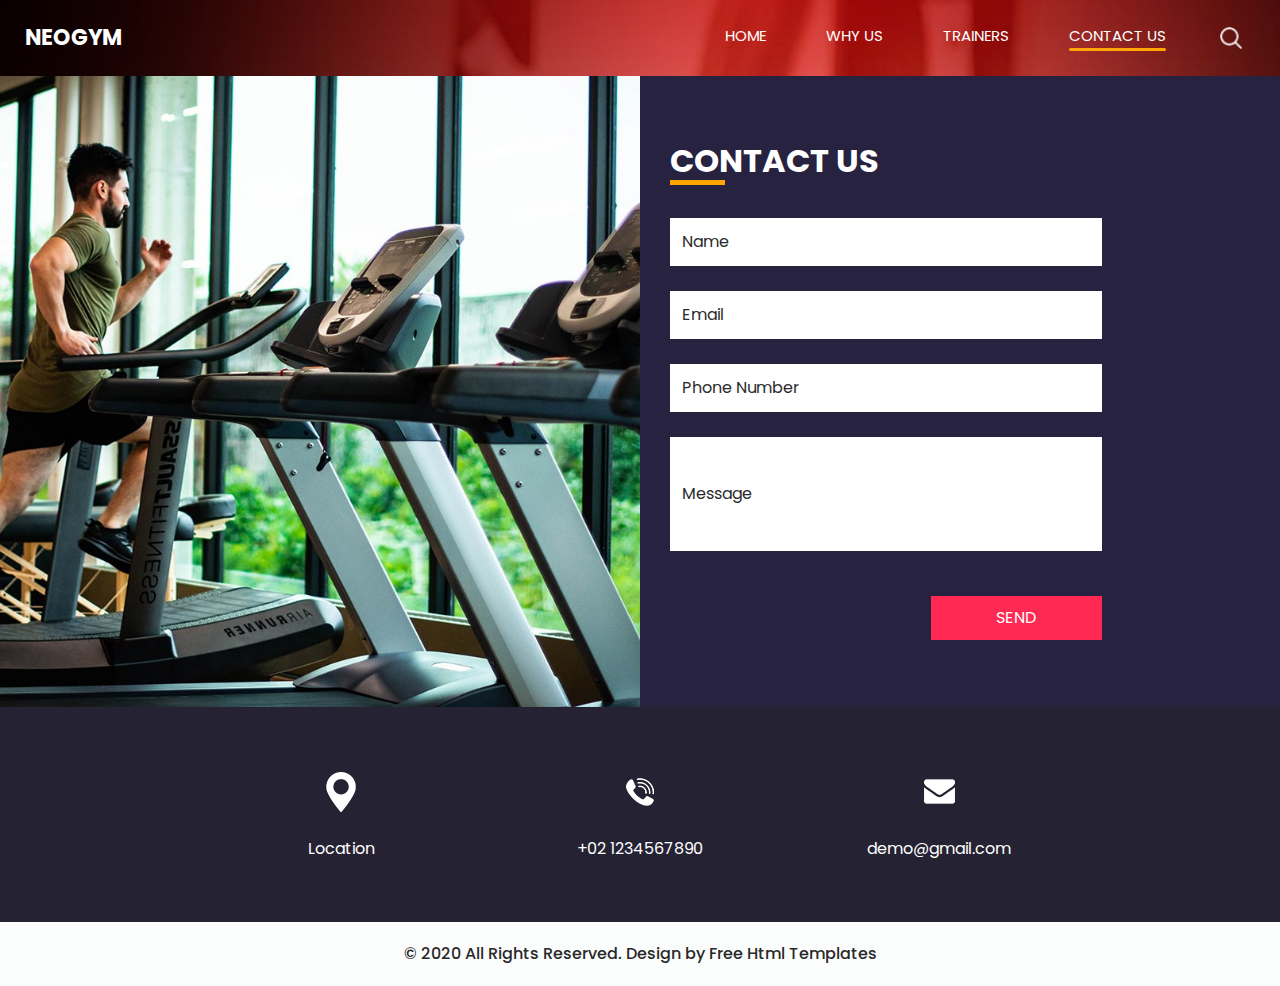
==== contact.html @ b18c8472 "Start" ====
<!DOCTYPE html>
<html>

<head>
  <!-- Basic -->
  <meta charset="utf-8" />
  <meta http-equiv="X-UA-Compatible" content="IE=edge" />
  <!-- Mobile Metas -->
  <meta name="viewport" content="width=device-width, initial-scale=1, shrink-to-fit=no" />
  <!-- Site Metas -->
  <meta name="keywords" content="" />
  <meta name="description" content="" />
  <meta name="author" content="" />

  <title>Neogym</title>

  <!-- slider stylesheet -->
  <link rel="stylesheet" type="text/css" href="https://cdnjs.cloudflare.com/ajax/libs/OwlCarousel2/2.3.4/assets/owl.carousel.min.css" />

  <!-- bootstrap core css -->
  <link rel="stylesheet" type="text/css" href="css/bootstrap.css" />

  <!-- fonts style -->
  <link href="https://fonts.googleapis.com/css?family=Poppins:400,600,700&display=swap" rel="stylesheet">
  <!-- Custom styles for this template -->
  <link href="css/style.css" rel="stylesheet" />
  <!-- responsive style -->
  <link href="css/responsive.css" rel="stylesheet" />
</head>

<body class="sub_page">
  <div class="hero_area">
    <!-- header section strats -->
    <header class="header_section">
      <div class="container-fluid">
        <nav class="navbar navbar-expand-lg custom_nav-container ">
          <a class="navbar-brand" href="index.html">
            <span>
              Neogym
            </span>
          </a>
          <button class="navbar-toggler" type="button" data-toggle="collapse" data-target="#navbarSupportedContent" aria-controls="navbarSupportedContent" aria-expanded="false" aria-label="Toggle navigation">
            <span class="navbar-toggler-icon"></span>
          </button>

          <div class="collapse navbar-collapse" id="navbarSupportedContent">
            <div class="d-flex ml-auto flex-column flex-lg-row align-items-center">
              <ul class="navbar-nav  ">
                <li class="nav-item ">
                  <a class="nav-link" href="index.html">Home <span class="sr-only">(current)</span></a>
                </li>
                <li class="nav-item ">
                  <a class="nav-link" href="why.html"> Why us </a>
                </li>
                </li>
                <li class="nav-item">
                  <a class="nav-link" href="trainer.html"> trainers</a>
                </li>
                <li class="nav-item active">
                  <a class="nav-link" href="contact.html"> Contact Us</a>
                </li>
              </ul>
              <div class="user_option">
                <form class="form-inline my-2 my-lg-0 ml-0 ml-lg-4 mb-3 mb-lg-0">
                  <button class="btn  my-2 my-sm-0 nav_search-btn" type="submit"></button>
                </form>
              </div>
            </div>
          </div>
        </nav>
      </div>
    </header>
    <!-- end header section -->

  </div>


  <!-- contact section -->

  <section class="contact_section ">
    <div class="container-fluid">
      <div class="row">
        <div class="col-md-6 px-0">
          <div class="img-box">
            <img src="images/contact-img.jpg" alt="">
          </div>
        </div>
        <div class="col-lg-5 col-md-6">
          <div class="form_container pr-0 pr-lg-5 mr-0 mr-lg-2">
            <div class="heading_container">
              <h2>
                Contact Us
              </h2>
            </div>
            <form action="">
              <div>
                <input type="text" placeholder="Name" />
              </div>
              <div>
                <input type="email" placeholder="Email" />
              </div>
              <div>
                <input type="text" placeholder="Phone Number" />
              </div>
              <div>
                <input type="text" class="message-box" placeholder="Message" />
              </div>
              <div class="d-flex ">
                <button>
                  Send
                </button>
              </div>
            </form>
          </div>
        </div>
      </div>
    </div>
  </section>

  <!-- end contact section -->

  <!-- info section -->
  <section class="info_section layout_padding2">
    <div class="container">
      <div class="info_items">
        <a href="">
          <div class="item ">
            <div class="img-box box-1">
              <img src="" alt="">
            </div>
            <div class="detail-box">
              <p>
                Location
              </p>
            </div>
          </div>
        </a>
        <a href="">
          <div class="item ">
            <div class="img-box box-2">
              <img src="" alt="">
            </div>
            <div class="detail-box">
              <p>
                +02 1234567890
              </p>
            </div>
          </div>
        </a>
        <a href="">
          <div class="item ">
            <div class="img-box box-3">
              <img src="" alt="">
            </div>
            <div class="detail-box">
              <p>
                demo@gmail.com
              </p>
            </div>
          </div>
        </a>
      </div>
    </div>
  </section>

  <!-- end info_section -->

  <!-- footer section -->
  <footer class="container-fluid footer_section">
    <p>
      &copy; 2020 All Rights Reserved. Design by
      <a href="https://html.design/">Free Html Templates</a>
    </p>
  </footer>
  <!-- footer section -->

  <script src="js/jquery-3.4.1.min.js"></script>
  <script src="js/bootstrap.js"></script>

</body>

</html>
---- css/style.css ----
body {
  font-family: 'Poppins', sans-serif;
  color: #000000;
  background-color: orange;
}

.layout_padding {
  padding-top: 120px;
  padding-bottom: 120px;
}

.layout_padding2 {
  padding-top: 45px;
  padding-bottom: 45px;
}

.layout_padding2-top {
  padding-top: 45px;
}

.layout_padding2-bottom {
  padding-bottom: 45px;
}

.layout_padding-top {
  padding-top: 120px;
}

.layout_padding-bottom {
  padding-bottom: 120px;
}

.heading_container {
  display: -webkit-box;
  display: -ms-flexbox;
  display: flex;
  -webkit-box-pack: center;
      -ms-flex-pack: center;
          justify-content: center;
  text-align: center;
}

.heading_container h2 {
  font-weight: bold;
  position: relative;
  padding-bottom: 5px;
  text-transform: uppercase;
}

.heading_container h2::before {
  content: "";
  position: absolute;
  bottom: 0;
  left: 50%;
  width: 55px;
  height: 5px;
  background-color: orange;
  -webkit-transform: translateX(-50%);
          transform: translateX(-50%);
}

/*header section*/
.hero_area {
  height: 100vh;
  display: -webkit-box;
  display: -ms-flexbox;
  display: flex;
  -webkit-box-orient: vertical;
  -webkit-box-direction: normal;
      -ms-flex-direction: column;
          flex-direction: column;
  background-image: url(../images/hero-bg.jpg);
  background-size: cover;
  background-attachment: fixed;
}

.sub_page .hero_area {
  height: auto;
}

.sub_page .who_section.layout_padding {
  padding-top: 0;
}

.hero_area.sub_pages {
  height: auto;
}

.header_section .container-fluid {
  padding-right: 25px;
  padding-left: 25px;
}

.header_section .nav_container {
  margin: 0 auto;
}

.custom_nav-container.navbar-expand-lg .navbar-nav .nav-item .nav-link {
  margin: 10px 30px;
  padding: 0;
  padding-bottom: 3px;
  color: #ffffff;
  text-align: center;
  position: relative;
  text-transform: uppercase;
  font-size: 15px;
}

.custom_nav-container.navbar-expand-lg .navbar-nav .nav-item .nav-link::after {
  display: none;
  content: "";
  position: absolute;
  left: 0;
  bottom: 0;
  width: 100%;
  height: 3px;
  border-radius: 5px;
  background-color: #ffffff;
}

.custom_nav-container.navbar-expand-lg .navbar-nav .nav-item.active a::after, .custom_nav-container.navbar-expand-lg .navbar-nav .nav-item:hover a::after {
  display: block;
  background-color: orange;
}

a,
a:hover,
a:focus {
  text-decoration: none;
}

a:hover,
a:focus {
  color: initial;
}

.btn,
.btn:focus {
  outline: none !important;
  -webkit-box-shadow: none;
          box-shadow: none;
}

.user_option {
  display: -webkit-box;
  display: -ms-flexbox;
  display: flex;
  -webkit-box-align: center;
      -ms-flex-align: center;
          align-items: center;
}

.user_option a {
  color: #ffffff;
  margin: 10px 30px;
}

.custom_nav-container .nav_search-btn {
  background-image: url(../images/search-icon.png);
  background-size: 22px;
  background-repeat: no-repeat;
  background-position-y: 7px;
  width: 35px;
  height: 35px;
  padding: 0;
  border: none;
}

.navbar-brand {
  display: -webkit-box;
  display: -ms-flexbox;
  display: flex;
  -webkit-box-align: center;
      -ms-flex-align: center;
          align-items: center;
  position: relative;
}

.navbar-brand span {
  font-size: 22px;
  text-transform: uppercase;
  font-weight: bold;
  color: #ffffff;
  position: relative;
  z-index: 3;
}

.custom_nav-container {
  z-index: 99999;
  padding: 15px 0;
}

.custom_nav-container .navbar-toggler {
  outline: none;
}

.custom_nav-container .navbar-toggler .navbar-toggler-icon {
  background-image: url(../images/menu.png);
  background-size: 55px;
}

/*end header section*/
.slider_section {
  -webkit-box-flex: 1;
      -ms-flex: 1;
          flex: 1;
  display: -webkit-box;
  display: -ms-flexbox;
  display: flex;
  -webkit-box-align: center;
      -ms-flex-align: center;
          align-items: center;
  color: #ffffff;
}

.slider_section #carouselExampleIndicators {
  width: 100%;
}

.slider_section .row {
  -webkit-box-align: center;
      -ms-flex-align: center;
          align-items: center;
}

.slider_section .box {
  margin: 125px 0;
}

.slider_section .detail-box {
  text-align: center;
}

.slider_section .detail-box h1,
.slider_section .detail-box h2,
.slider_section .detail-box h3 {
  text-transform: uppercase;
  font-weight: bold;
}

.slider_section .detail-box h2 {
  font-size: 2.5rem;
}

.slider_section .detail-box h1 {
  font-size: 3.5rem;
  font-weight: bold;
  letter-spacing: .5rem;
}

.slider_section .detail-box p {
  margin-top: 25px;
}

.slider_section .detail-box a {
  display: inline-block;
  padding: 8px 35px;
  background-color: transparent;
  border: 1.5px solid gray;
  color: #ffffff;
  border-radius: 0px;
  -webkit-transition: -webkit-transform 0.3s;
  transition: -webkit-transform 0.3s;
  transition: transform 0.3s;
  transition: transform 0.3s, -webkit-transform 0.3s;
  text-transform: uppercase;
  margin-top: 35px;
}

.slider_section .detail-box a:hover {
  background-color: gray;
  color: #000000;
}

.slider_section #carouselExampleIndicators .carousel-indicators {
  position: unset;
  margin: 0;
  margin-top: 45px;
  -webkit-box-align: center;
      -ms-flex-align: center;
          align-items: center;
}

.slider_section #carouselExampleIndicators .carousel-indicators li {
  width: 14px;
  height: 14px;
  background-color: transparent;
  border: 2px solid #ffffff;
  border-radius: 100%;
  opacity: 1;
}

.slider_section #carouselExampleIndicators .carousel-indicators li.active {
  border: 4px solid #ffffff;
}

.us_section {
  background-image: url(../images/us-bg.jpg);
  background-size: cover;
  background-attachment: fixed;
  color: #ffffff;
}

.us_section .us_container {
  padding-top: 25px;
}

.us_section .us_container .box {
  display: -webkit-box;
  display: -ms-flexbox;
  display: flex;
  -webkit-box-orient: vertical;
  -webkit-box-direction: normal;
      -ms-flex-direction: column;
          flex-direction: column;
  -webkit-box-align: center;
      -ms-flex-align: center;
          align-items: center;
  text-align: center;
  margin: 25px 10px 0 10px;
}

.us_section .us_container .box .img-box {
  height: 100px;
  display: -webkit-box;
  display: -ms-flexbox;
  display: flex;
  -webkit-box-align: center;
      -ms-flex-align: center;
          align-items: center;
  -webkit-box-pack: center;
      -ms-flex-pack: center;
          justify-content: center;
}

.us_section .us_container .box .img-box img {
  max-width: 100%;
}

.us_section .us_container .box .detail-box h5 {
  font-weight: bold;
}

.heathy_section {
  background-image: url(../images/healthy-bg.jpg);
  background-size: cover;
  background-attachment: fixed;
  color: #ffffff;
  text-align: center;
}

.heathy_section h2 {
  font-weight: bold;
}

.heathy_section p {
  margin-top: 35px;
}

.heathy_section .btn-box {
  display: -webkit-box;
  display: -ms-flexbox;
  display: flex;
  -webkit-box-pack: center;
      -ms-flex-pack: center;
          justify-content: center;
  margin-top: 45px;
}

.heathy_section .btn-box a {
  display: inline-block;
  padding: 8px 35px;
  background-color: transparent;
  border: 1.5px solid #ffffff;
  color: #ffffff;
  border-radius: 0;
  -webkit-transition: -webkit-transform 0.3s;
  transition: -webkit-transform 0.3s;
  transition: transform 0.3s;
  transition: transform 0.3s, -webkit-transform 0.3s;
  text-transform: uppercase;
}

.heathy_section .btn-box a:hover {
  background-color: #ffffff;
  color: #000000;
}

.trainer_section {
  background-image: url(../images/trainer-bg.jpg);
  background-size: cover;
  background-attachment: fixed;
  color: #ffffff;
}

.trainer_section .box {
  margin-top: 55px;
  display: -webkit-box;
  display: -ms-flexbox;
  display: flex;
  -webkit-box-orient: vertical;
  -webkit-box-direction: normal;
      -ms-flex-direction: column;
          flex-direction: column;
  -webkit-box-align: center;
      -ms-flex-align: center;
          align-items: center;
  text-align: center;
}

.trainer_section .box .name h5 {
  font-weight: bold;
  margin-bottom: 15px;
}

.trainer_section .box .img-box {
  border-radius: 15px;
  overflow: hidden;
}

.trainer_section .box .img-box img {
  width: 100%;
}

.trainer_section .box .social_box {
  display: -webkit-box;
  display: -ms-flexbox;
  display: flex;
  -webkit-box-pack: justify;
      -ms-flex-pack: justify;
          justify-content: space-between;
  width: 225px;
  padding: 12px 45px;
  background-color: #ffffff;
  border-radius: 50px;
  margin-top: -25px;
}

.contact_section {
  position: relative;
  background-color: #27223f;
  color: #ffffff;
}

.contact_section .heading_container {
  -webkit-box-pack: start;
      -ms-flex-pack: start;
          justify-content: start;
}

.contact_section .heading_container h2::before {
  text-align: left;
  left: 0;
  -webkit-transform: none;
          transform: none;
}

.contact_section .row {
  -webkit-box-align: center;
      -ms-flex-align: center;
          align-items: center;
}

.contact_section .img-box img {
  width: 100%;
}

.contact_section .form_container {
  padding: 45px 0 45px 15px;
}

.contact_section input {
  width: 100%;
  border: none;
  background-color: #ffffff;
  outline: none;
  color: #000000;
  margin-top: 25px;
  padding: 12px;
}

.contact_section input::-webkit-input-placeholder {
  color: #2a2a2c;
}

.contact_section input:-ms-input-placeholder {
  color: #2a2a2c;
}

.contact_section input::-ms-input-placeholder {
  color: #2a2a2c;
}

.contact_section input::placeholder {
  color: #2a2a2c;
}

.contact_section input.message-box {
  padding: 45px 12px;
}

.contact_section button {
  padding: 10px 65px;
  outline: none;
  border: none;
  color: #ffffff;
  background: #ff2953;
  margin: 45px 0 0 auto;
  text-transform: uppercase;
}

.info_section {
  background-color: #252233;
}

.info_items {
  width: 70%;
  margin: 0 auto;
  display: -webkit-box;
  display: -ms-flexbox;
  display: flex;
  -webkit-box-pack: justify;
      -ms-flex-pack: justify;
          justify-content: space-between;
}

.info_items .item {
  width: 200px;
  display: -webkit-box;
  display: -ms-flexbox;
  display: flex;
  -webkit-box-orient: vertical;
  -webkit-box-direction: normal;
      -ms-flex-direction: column;
          flex-direction: column;
  -webkit-box-align: center;
      -ms-flex-align: center;
          align-items: center;
  text-align: center;
}

.info_items .item .img-box {
  width: 80px;
  height: 80px;
  border-radius: 100%;
  background-repeat: no-repeat;
  background-position: center;
}

.info_items .item .detail-box {
  margin-top: 5px;
  color: #fff;
}

.info_items {
  position: relative;
}

.info_items a {
  position: relative;
}

.info_items .item .img-box.box-1 {
  background-image: url(../images/location-white.png);
}

.info_items .item .img-box.box-2 {
  background-image: url(../images/telephone-white.png);
}

.info_items .item .img-box.box-3 {
  background-image: url(../images/envelope-white.png);
}

/* footer section*/
.footer_section {
  background-color: #fbfdfd;
  padding: 20px;
  font-weight: 500;
}

.footer_section p {
  color: #292929;
  margin: 0;
  text-align: center;
}

.footer_section a {
  color: #292929;
}

/* end footer section*/
/*# sourceMappingURL=style.css.map */
---- css/responsive.css ----
@media (max-width: 1120px) {}

@media (max-width: 992px) {
    .hero_area {
        height: auto;
    }

    .custom_nav-container .nav_search-btn {
        background-position: center;
        margin-top: 10px;
    }

    .slider_section {
        padding-top: 45px;
        padding-bottom: 75px;
    }

    .info_items {
        width: 100%;
    }
}

@media (max-width: 768px) {
    .contact_section .form_container {
        padding: 45px 0;
    }

    .info_items {
        flex-direction: column;
        align-items: center;
    }

    .contact_section .heading_container {
        justify-content: center;
    }

    .contact_section .heading_container h2::before {
        left: 50%;
        transform: translateX(-50%);
    }

    .contact_section button {
        margin: 45px auto 0 auto;
    }
}


@media (max-width: 576px) {
    .slider_section .detail-box h1 {
        font-size: 3rem;
    }
}

@media (max-width: 480px) {}

@media (max-width: 420px) {
    .slider_section .detail-box h1 {
        letter-spacing: .3rem;
    }
}

@media (max-width: 360px) {}

@media (min-width: 1200px) {
    .container {
        max-width: 1170px;
    }
}
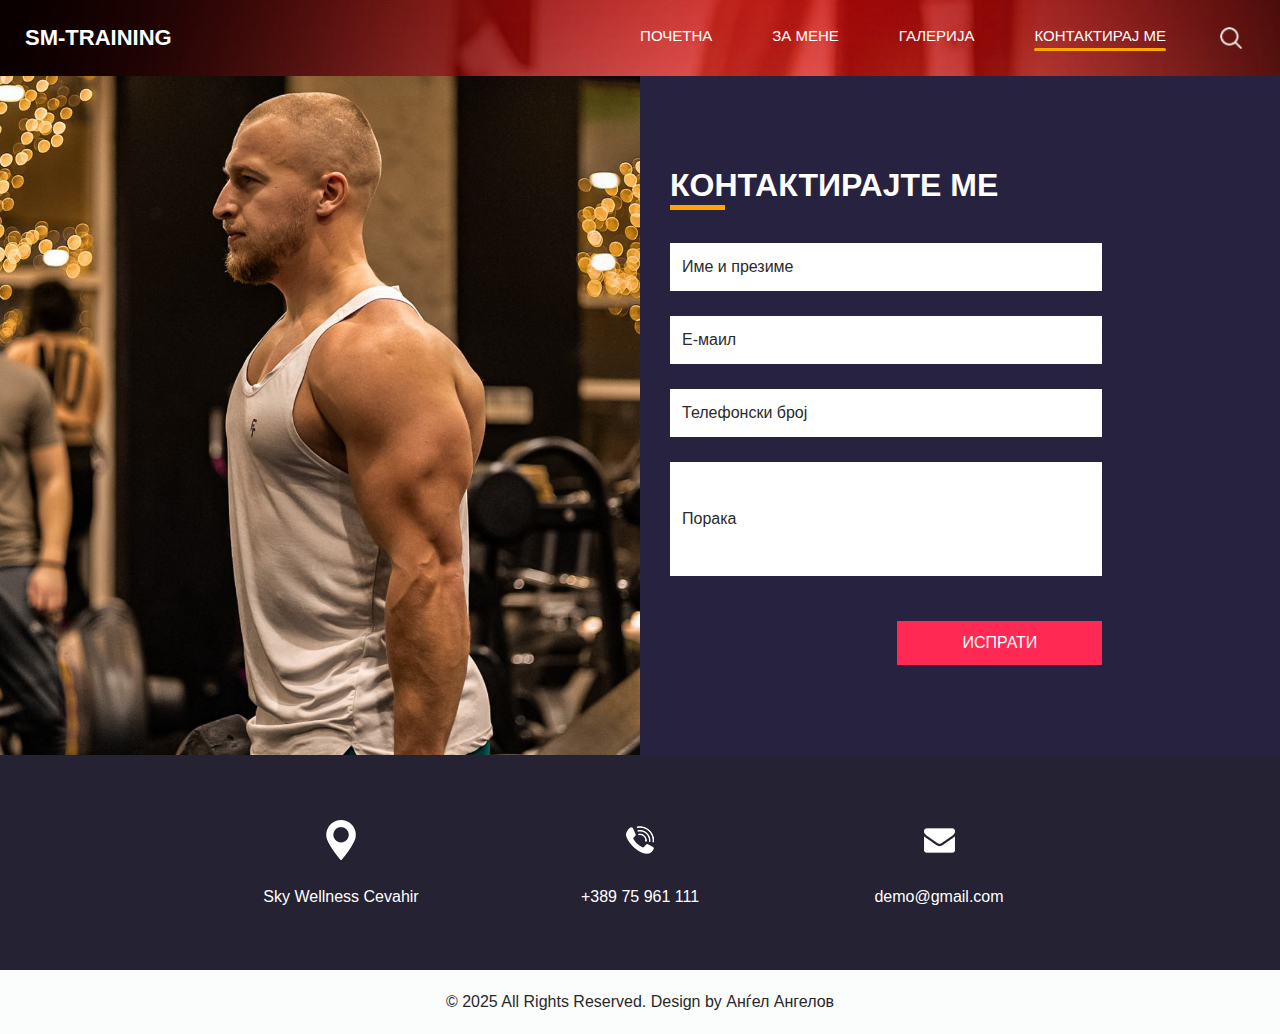
==== commit c196f7bc: "STE" ====
--- a/contact.html
+++ b/contact.html
@@ -8,11 +8,11 @@
   <!-- Mobile Metas -->
   <meta name="viewport" content="width=device-width, initial-scale=1, shrink-to-fit=no" />
   <!-- Site Metas -->
-  <meta name="keywords" content="" />
-  <meta name="description" content="" />
-  <meta name="author" content="" />
+  <meta name="keywords" content="SM-Training" />
+  <meta name="description" content="Personalen trener" />
+  <meta name="author" content="Angjel Angelov" />
 
-  <title>Neogym</title>
+  <title>SM-Training</title>
 
   <!-- slider stylesheet -->
   <link rel="stylesheet" type="text/css" href="https://cdnjs.cloudflare.com/ajax/libs/OwlCarousel2/2.3.4/assets/owl.carousel.min.css" />
@@ -36,7 +36,7 @@
         <nav class="navbar navbar-expand-lg custom_nav-container ">
           <a class="navbar-brand" href="index.html">
             <span>
-              Neogym
+              SM-Training
             </span>
           </a>
           <button class="navbar-toggler" type="button" data-toggle="collapse" data-target="#navbarSupportedContent" aria-controls="navbarSupportedContent" aria-expanded="false" aria-label="Toggle navigation">
@@ -47,17 +47,17 @@
             <div class="d-flex ml-auto flex-column flex-lg-row align-items-center">
               <ul class="navbar-nav  ">
                 <li class="nav-item ">
-                  <a class="nav-link" href="index.html">Home <span class="sr-only">(current)</span></a>
+                  <a class="nav-link" href="index.html">Почетна <span class="sr-only">(current)</span></a>
                 </li>
                 <li class="nav-item ">
-                  <a class="nav-link" href="why.html"> Why us </a>
+                  <a class="nav-link" href="why.html"> За мене </a>
                 </li>
                 </li>
                 <li class="nav-item">
-                  <a class="nav-link" href="trainer.html"> trainers</a>
+                  <a class="nav-link" href="trainer.html"> Галерија</a>
                 </li>
                 <li class="nav-item active">
-                  <a class="nav-link" href="contact.html"> Contact Us</a>
+                  <a class="nav-link" href="contact.html"> Контактирај ме</a>
                 </li>
               </ul>
               <div class="user_option">
@@ -89,25 +89,25 @@
           <div class="form_container pr-0 pr-lg-5 mr-0 mr-lg-2">
             <div class="heading_container">
               <h2>
-                Contact Us
+                Контактирајте ме
               </h2>
             </div>
             <form action="">
               <div>
-                <input type="text" placeholder="Name" />
+                <input type="text" placeholder="Име и презиме" />
               </div>
               <div>
-                <input type="email" placeholder="Email" />
+                <input type="email" placeholder="Е-маил" />
               </div>
               <div>
-                <input type="text" placeholder="Phone Number" />
+                <input type="text" placeholder="Телефонски број" />
               </div>
               <div>
-                <input type="text" class="message-box" placeholder="Message" />
+                <input type="text" class="message-box" placeholder="Порака" />
               </div>
               <div class="d-flex ">
                 <button>
-                  Send
+                  Испрати
                 </button>
               </div>
             </form>
@@ -130,7 +130,7 @@
             </div>
             <div class="detail-box">
               <p>
-                Location
+                Sky Wellness Cevahir
               </p>
             </div>
           </div>
@@ -142,7 +142,7 @@
             </div>
             <div class="detail-box">
               <p>
-                +02 1234567890
+                +389 75 961 111
               </p>
             </div>
           </div>
@@ -168,8 +168,8 @@
   <!-- footer section -->
   <footer class="container-fluid footer_section">
     <p>
-      &copy; 2020 All Rights Reserved. Design by
-      <a href="https://html.design/">Free Html Templates</a>
+      &copy; 2025 All Rights Reserved. Design by
+      <a href="https://www.instagram.com/angel___angelov/">Анѓел Ангелов</a>
     </p>
   </footer>
   <!-- footer section -->
@@ -179,4 +179,4 @@
 
 </body>
 
-</html>+</html>
--- a/css/style.css
+++ b/css/style.css
@@ -1,5 +1,5 @@
 body {
-  font-family: 'Poppins', sans-serif;
+  font-family: Arial, Helvetica, sans-serif;
   color: #000000;
   background-color: orange;
 }
